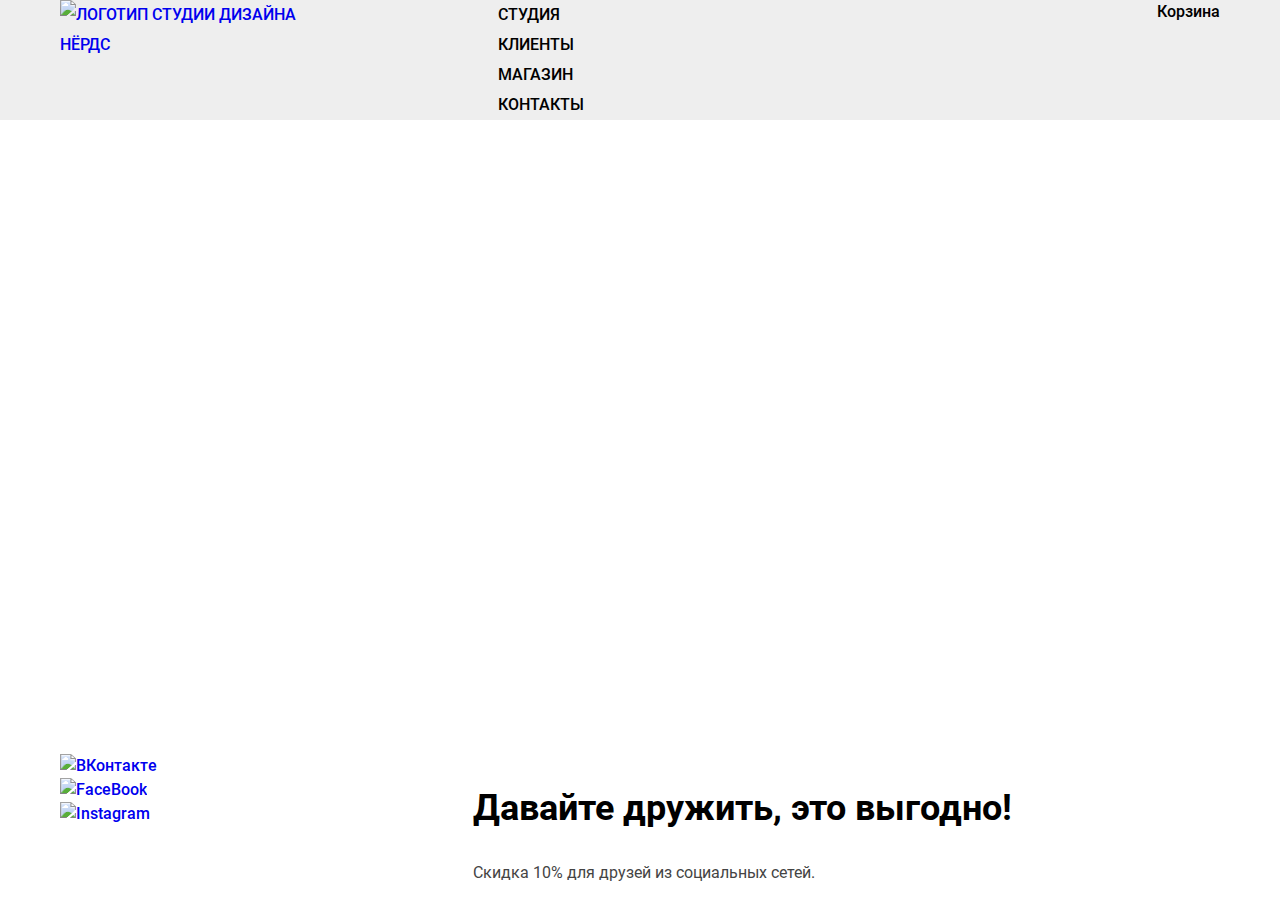
==== blank.html @ c36f4f52 "12/04" ====
<!DOCTYPE html>
<html class="page" lang="ru">
<head>
  <meta charset="UTF-8">
  <title>Проект студии дизайна Нёрдс</title>
  <link rel="stylesheet" href="css/normalize.css">
  <link rel="stylesheet" href="css/style.css">
  <link rel="icon" href="favicon.ico">
  <link rel="icon" href="img/favicons/favicon.svg" type="image/svg+xml">
  <link rel="icon" href="img/favicons/apple.png">
  <link rel="manifest" href="manifest.webmanifest">
</head>

<body class="page-body">
  <header class="page-header">
    <div class="container">
      <nav class="main-navigation">
        <a class="header-logo" href="index.html">
          <img src="https://via.placeholder.com/160x65" width="160" height="65" alt="Логотип студии дизайна Нёрдс">
        </a>
        <ul class="site-navigation">
          <li><a href="index.html">Студия</a></li>
          <li><a href="#">Клиенты</a></li>
          <li><a href="catalog.html">Магазин</a></li>
          <li><a href="#">Контакты</a></li>
        </ul>
      </nav>
      <div class="user-navigation">
        <a class="header-basket" href="blank.html">Корзина</a>
      </div>
    </div>
  </header>
  <main>

  </main>
  <footer class="main-footer container">
    <div>
      <ul class="footer-list">
        <li class="footer-item"><a href="#" target="blank"><img src="https://via.placeholder.com/81x81" width="81" height="81" alt="ВКонтакте"></a></li>
        <li class="footer-item"><a href="#" target="blank"><img src="https://via.placeholder.com/81x81" width="81" height="81" alt="FaceBook"></a></li>
        <li class="footer-item"><a href="#" target="blank"><img src="https://via.placeholder.com/81x81" width="81" height="81" alt="Instagram"></a></li>
      </ul>
    </div>
    <div>
      <p class="footer-slogan">Давайте дружить, это выгодно!</p>
      <p class="footer-text">Скидка 10% для друзей из социальных сетей.</p>
    </div>
  </footer>

</body>
</html>
---- css/style.css ----
/* Fonts */
@font-face {
  font-family: Roboto;
  src: url("../fonts/Roboto-Regular.woff2") format("woff2");
  src: url("../fonts/Roboto-Regular.woff") format("woff");
  font-weight: 400;
  font-style: normal;
}

@font-face {
  font-family: Roboto;
  src: url("../fonts/Roboto-Medium.woff2") format("woff2");
  src: url("../fonts/Roboto-Medium.woff") format("woff");
  font-weight: 500;
  font-style: normal;
}

@font-face {
    font-family: Roboto;
    src: url("../fonts/Roboto-Bold.woff2") format("woff2");
    src: url("../fonts/Roboto-Bold.woff") format("woff");
    font-weight: 700;
    font-style: normal;
}

:root {
  --basik-black: #000000;
  --basik-white: #ffffff;
  --basik-red: #fb565a;
  --red-hover: #e74246;
  --red-click: #d7373b;
  --basik-green: #00ca74;
  --green-hover: #00bc6c;
  --green-click: #00aa62;
  --basik-yellow: #efc849;
  --yellow-hover: #eab634;
  --yellow-click: #e5a722;
  --gray-7: #eeeeee;
  --gray-12: #e1e1e1;
  --gray-13: #dfdfdf;
  --gray-14: #dbdbdb;
  --gray-15: #d7dcde;
  --gray-16: #d5d5d5;
  --gray-28: #b4b9bb;
  --gray-35: #a6a6a6;
  --gray-60: #666666;
  --gray-70: #4d4d4d;
  --gray-73: #444444;
  --gray-82: #283136;
  --gray-87: #231F20;
  --opacity-white: 255, 255, 255;
  --opacity-black: 0, 0, 0;
  --opacity-gray: 166, 166, 166;
  --opacity-button-gray: 0, 1, 1;
}

.page-body {
  min-width: 1240px;
  margin: 0;
  padding: 0;
  font-family: "Roboto", "Arial", sans-serif;
  font-size: 16px;
  line-height: 24px;
  font-weight: 500;
  color: var(--basik-black);
  background-color: var(--basik-white);
  min-height: 100%;
  display: grid;
  grid-template-rows: min-content 1fr min-content;
}

.page {
  height: 100%;
}

a {
  text-decoration: none;
}

img {
  max-width: 100%;
  height: auto;
}

.container {
  max-width: 1160px;
  margin: 0 auto;
  padding: 0 40px;
}

.page-header {
  background-color: var(--gray-7);
  margin: 0;
  padding: 0;
}

.page-header .container {
  display: flex;
  justify-content: space-between;
}

.main-navigation {
  font-size: 16px;
  line-height: 30px;
  display: flex;
  width: 800px;
  /* display: grid;
  grid-template-columns: 160px 1fr min-content;
  gap: 30px; */
  text-transform: uppercase;
}

.header-logo img {
  width: 160px;
  height: 65px;
}

.site-navigation {
  list-style: none;
  padding: 0;
  margin: 0;
  width: 440px;
  margin-left: 200px;
}

/* User navigation */

.user-navigation {
  max-width: 150px;
}

.header-basket {
  padding-left: 25px;
}

.site-navigation a,
.header-basket {
  color: var(--basik-black);
}

.site-navigation a:hover,
.header-basket:hover {
  color: var(--basik-red);
}

.site-navigation a:active,
.header-basket:active {
  color: var(--basik-black);
  opacity: 30%;
}

/* Sliders */

.page-main {
  background-color: var(--gray-7);
  margin: 0;
  padding: 0;
}

.main-slider {
  background-color: var(--gray-7);
  color: var(--basik-black);
  margin-bottom: 80px;
}

.slider-title {
  font-size: 55px;
  line-height: 55px;
  margin-top: 0;
  padding-top: 78px;
}

.slider-text {
  color: var(--gray-82);
}

.button {
  text-align: center;
  vertical-align: middle;
  color: var(--basik-white);
  line-height: 18px;
  text-transform: uppercase;
  border-radius: 3px;
}

.button-red {
  background-color: var(--basik-red);
}

.button-red:hover {
  background-color: var(--red-hover);
}

.button-red:active {
  background-color: var(--red-click);
  color: rgba(var(--opacity-white), 0.3);
  box-shadow: inset 0px 3px 0px rgba(var(--opacity-button-gray), 0.1);
}

/* Services */

.services-list {
  list-style: none;
  padding: 0;
  margin: 0;
  display: grid;
  grid-template-columns: repeat(3, 1fr);
  gap: 100px;
  margin-bottom: 80px;
}

.services-item h3 {
  font-size: 24px;
  line-height: 30px;
  font-weight: 700;
  text-transform: uppercase;
}

.services-item p {
  color: var(--gray-82);
  font-weight: 400;
}

.button-green {
  background-color: var(--basik-green);
}

.button-green:hover {
  background-color: var(--green-hover);
}

.button-green:active {
  background-color: var(--green-click);
  color: rgba(var(--opacity-white), 0.3);
  box-shadow: inset 0px 3px 0px rgba(var(--opacity-button-gray), 0.1);
}

.button-yellow {
  background-color: var(--basik-yellow);
}

.button-yellow:hover {
  background-color: var(--yellow-hover);
}

.button-yellow:active {
  background-color: var(--yellow-click);
  color: rgba(var(--opacity-white), 0.3);
  box-shadow: inset 0px 3px 0px rgba(var(--opacity-button-gray), 0.1);
}

/* About us */

.advantages {
  display: grid;
  grid-template-columns: repeat(3, 1fr);
  gap: 40px;
  border-top: 2px solid var(--gray-7);
  padding-top: 40px;
  margin-bottom: 75px;
}

.advantages-block {
  color: var(--gray-82);
  font-weight: 400;
  grid-column: 1 / 3;
}

.advantages-slogan {
  font-size: 45px;
  line-height: 45px;
  color: var(--basik-black);
  font-weight: 500;
}

.advantages-caption {
  font-weight: 700;
  text-transform: uppercase;
}

.advantages-list {
  font-weight: 400;
}

.statistics {
  width: 360px;
}

.statistics dl {
  display: grid;
  grid-template-columns: repeat(3, 1fr);
  gap: 14px 20px;
}

.statistics p {
  text-transform: uppercase;
  font-weight: 700;
  text-align: center;
}

.statistics dd {
  font-size: 45px;
  line-height: 64px;
  font-weight: 700;
  grid-row: 1 / 2;
  margin: 0;
}

.percent {
  font-size: 26px;
  line-height: 40px;
}

.statistics dt {
  line-height: 18px;
  color: var(--gray-82);
  font-weight: 400;
}

/* Clients */

.clients-list {
  list-style: none;
  padding: 0;
  margin: 0;
  display: grid;
  grid-template-columns: repeat(4, 1fr);
  padding-top: 46px;
  padding-bottom: 44px;
  border-top: 2px solid var(--gray-7);
  border-bottom: 2px solid var(--gray-7);
  align-items: center;
  justify-items: center;
}

/* Contacts & Map */

.contacts {
  padding: 50px;
}
.contacts-caption {
  font-size: 18px;
  line-height: 30px;
  font-weight: 700;
  text-transform: uppercase;
}
.address,
.contacts-tel {
  line-height: 18px;
  color: var(--gray-60);
  font-weight: 400;
}

/* Footer */

.main-footer {
  min-width: 1160px;
  display: grid;
  grid-template-columns: 1fr 2fr;
  gap: 40px;
  padding-top: 70px;
}

.footer-list {
  list-style: none;
  padding: 0;
  margin: 0;
}

.footer-slogan {
  font-size: 36px;
  line-height: 36px;
  font-weight: 700;
}

.footer-text {
  line-height: 22px;
  color: var(--gray-73);
  font-weight: 400;
}

/* Catalog page */

.content {
  display: grid;
  grid-template-columns: 1fr 2fr;
  gap: 40px;
  margin-top: 0;
  margin-bottom: 0;
}

.page-title {
  font-size: 55px;
  line-height: 55px;
  font-weight: 500;
  text-align: center;
  margin-top: 0;
  margin-bottom: 0;
  padding-top: 72px;
  padding-bottom: 108px;
}

.sorting {
  display: grid;
  grid-template-columns: 1fr 1fr;
  column-gap: 40px;
}

.filter {
  padding-top: 55px;
  grid-row: 1 / 3;
}

.filter-title {
  font-size: 18px;
  line-height: 30px;
  font-weight: 700;
  text-transform: uppercase;
  margin: 0;
}

.from-to-filter {
  line-height: 22px;
  font-weight: 400;
  color: var(--gray-82);
  text-transform: uppercase;
}

.filter-points {
  line-height: 20px;
  font-weight: 400;
  color: var(--gray-82);
}

.button-gray {
  font-size: 16px;
  font-weight: 500;
  color: var(--basik-black);
  background-color: var(--gray-7);
  border: none;
}

.button-gray:hover {
  background-color: var(--gray-13);
}

.button-gray:active {
  background-color: var(--gray-16);
  color: rgba(var(--opacity-black), 0.3);
  box-shadow: inset 0px 3px 0px rgba(var(--opacity-button-gray), 0.1);
}

.filter-list {
  list-style: none;
  padding-left: 0;
  padding-top: 55px;
  font-size: 14px;
  line-height: 18px;
  font-weight: 400;
  text-transform: uppercase;
  margin-top: 0;
  margin-bottom: 0;
}

.sort-by-price {
  color: var(--basik-black);
}

.sort-by-type {
  color: rgba(var(--opacity-black), 0.3);
}

.sort-by-type:hover {
  color: rgba(var(--opacity-black), 0.6)
}

.sort-by-type:active {
  color: var(--basik-black)
}

.sort-by-name {
  color: rgba(var(--opacity-black), 0.3);
}

.sort-by-name:hover {
  color: rgba(var(--opacity-black), 0.6)
}

.sort-by-name:active {
  color: var(--basik-black)
}

.sort-down {
  color: var(--gray-87);
}

.sort-up {
  color: rgba(var(--opacity-gray), 0.2)
}

.sort-up:hover {
  color: var(--gray-35);
}

.sort-up:active {
  color: var(--gray-87);
}

/* screenshots of designs */

.design-list {
  list-style: none;
  margin: 0;
  padding: 0;
  margin-bottom: 55px;
  display: grid;
  grid-template-columns: 1fr 1fr;
  gap: 40px;
}

.design-info {
  background-color: var(--gray-7);
}

.design-title {
  font-size: 18px;
  line-height: 30px;
  font-weight: 700;
  text-transform: uppercase;
  color: var(--basik-black);
}

.design-title:hover {
  color: var(--basik-red);
}

.design-title:active {
  color: rgba(var(--opacity-black), 0.3);
}

.design-item p {
  line-height: 18px;
  font-weight: 400;
  color: var(--gray-60);
}

.button-price {
  background-color: var(--basik-red);
}

.button-price:hover {
  background-color: var(--red-hover);
}

.button-price:active {
  background-color: var(--red-click);
  box-shadow: inset 0px 3px 0px rgba(var(--opacity-button-gray), 0.1);
}

.page-number-list {
  list-style: none;
  margin: 0;
  padding: 0;
}

.page {
  border-radius: 3px;
  line-height: 18px;
  color: var(--basik-black);
}

.active-page {
  border: 3px solid var(--gray-14);
}

.page-button {
  color: var(--basik-black);
  background-color: var(--gray-7);
  text-transform: uppercase;
}

.page-button:hover {
  background-color: var(--gray-13);
}

.page-button:active {
  color: rgba(var(--opacity-black), 0.3);
  background-color: var(--gray-16);
  box-shadow: inset 0px 3px 0px rgba(var(--opacity-button-gray), 0.1);
}
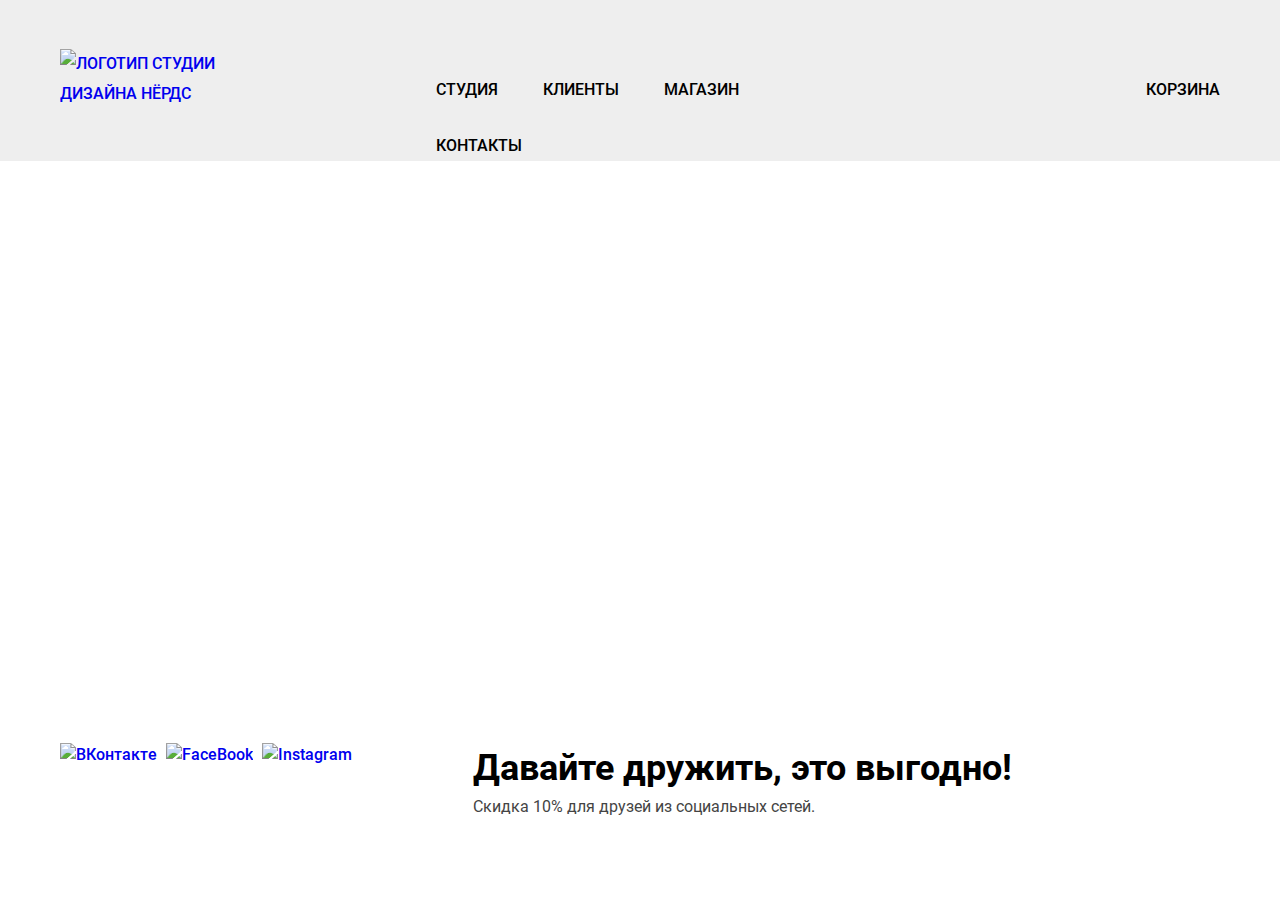
==== commit 1ae4c9ed: "grid, flex, button style" ====
--- a/blank.html
+++ b/blank.html
@@ -19,10 +19,10 @@
           <img src="https://via.placeholder.com/160x65" width="160" height="65" alt="Логотип студии дизайна Нёрдс">
         </a>
         <ul class="site-navigation">
-          <li><a href="index.html">Студия</a></li>
-          <li><a href="#">Клиенты</a></li>
-          <li><a href="catalog.html">Магазин</a></li>
-          <li><a href="#">Контакты</a></li>
+          <li class="navigation-item"><a href="index.html">Студия</a></li>
+          <li class="navigation-item"><a href="#">Клиенты</a></li>
+          <li class="navigation-item"><a href="catalog.html">Магазин</a></li>
+          <li class="navigation-item"><a href="#">Контакты</a></li>
         </ul>
       </nav>
       <div class="user-navigation">
--- a/css/style.css
+++ b/css/style.css
@@ -51,7 +51,11 @@
   --opacity-white: 255, 255, 255;
   --opacity-black: 0, 0, 0;
   --opacity-gray: 166, 166, 166;
-  --opacity-button-gray: 0, 1, 1;
+  --opacity-button-shadow: 0, 1, 1;
+}
+
+.page {
+  height: 100%;
 }
 
 .page-body {
@@ -69,8 +73,15 @@
   grid-template-rows: min-content 1fr min-content;
 }
 
-.page {
-  height: 100%;
+.visually-hidden {
+  position: absolute;
+  clip: rect(0 0 0 0);
+  padding: 0;
+  border: 0;
+  margin: -1px;
+  height: 1px;
+  width: 1px;
+  overflow: hidden;
 }
 
 a {
@@ -92,45 +103,50 @@
   background-color: var(--gray-7);
   margin: 0;
   padding: 0;
-}
-
-.page-header .container {
-  display: flex;
-  justify-content: space-between;
-}
-
-.main-navigation {
   font-size: 16px;
   line-height: 30px;
+  text-transform: uppercase;
+}
+
+.page-header .container {
+  display: flex;
+  justify-content: space-between;
+}
+
+.main-navigation {
   display: flex;
   width: 800px;
-  /* display: grid;
-  grid-template-columns: 160px 1fr min-content;
-  gap: 30px; */
-  text-transform: uppercase;
+}
+
+.main-navigation a {
+  height: 114px;
 }
 
 .header-logo img {
   width: 160px;
   height: 65px;
+  padding-top: 49px;
 }
 
 .site-navigation {
+  display: flex;
+  flex-wrap: wrap;
   list-style: none;
-  padding: 0;
-  margin: 0;
-  width: 440px;
+  padding: 49px 0 0;
+  margin: 0;
+  width: 700px;
   margin-left: 200px;
+}
+
+.navigation-item {
+padding: 26px 45px 0 0;
 }
 
 /* User navigation */
 
 .user-navigation {
   max-width: 150px;
-}
-
-.header-basket {
-  padding-left: 25px;
+  padding: 75px 0 0 25px;
 }
 
 .site-navigation a,
@@ -166,35 +182,47 @@
 .slider-title {
   font-size: 55px;
   line-height: 55px;
-  margin-top: 0;
+  margin: 0 0 25px;
   padding-top: 78px;
+  width: 520px;
 }
 
 .slider-text {
   color: var(--gray-82);
+  margin: 0 0 38px;
 }
 
 .button {
+  display: block;
   text-align: center;
-  vertical-align: middle;
   color: var(--basik-white);
   line-height: 18px;
   text-transform: uppercase;
   border-radius: 3px;
-}
-
-.button-red {
+  padding: 17px 0 15px;
+}
+
+.button-know {
   background-color: var(--basik-red);
-}
-
-.button-red:hover {
+  width: 240px;
+  margin: 0 0 80px;
+}
+
+.button-write-to-us {
+  background-color: var(--basik-red);
+  width: 219px;
+}
+
+.button-write-to-us:hover,
+.button-know:hover {
   background-color: var(--red-hover);
 }
 
-.button-red:active {
+.button-write-to-us:active,
+.button-know:active {
   background-color: var(--red-click);
   color: rgba(var(--opacity-white), 0.3);
-  box-shadow: inset 0px 3px 0px rgba(var(--opacity-button-gray), 0.1);
+  box-shadow: inset 0px 3px 0px rgba(var(--opacity-button-shadow), 0.1);
 }
 
 /* Services */
@@ -209,20 +237,48 @@
   margin-bottom: 80px;
 }
 
+.services-item {
+  display: flex;
+  flex-direction: column;
+}
+
 .services-item h3 {
   font-size: 24px;
   line-height: 30px;
   font-weight: 700;
   text-transform: uppercase;
+  margin: 0 0 16px;
 }
 
 .services-item p {
   color: var(--gray-82);
   font-weight: 400;
+  margin: 0 0 32px;
+}
+
+.services-item img {
+  order: -1;
+  margin: 0 0 25px;
+}
+
+.button-red {
+  background-color: var(--basik-red);
+  width: 160px;
+}
+
+.button-red:hover {
+  background-color: var(--red-hover);
+}
+
+.button-red:active {
+  background-color: var(--red-click);
+  color: rgba(var(--opacity-white), 0.3);
+  box-shadow: inset 0px 3px 0px rgba(var(--opacity-button-shadow), 0.1);
 }
 
 .button-green {
   background-color: var(--basik-green);
+  width: 160px;
 }
 
 .button-green:hover {
@@ -232,11 +288,12 @@
 .button-green:active {
   background-color: var(--green-click);
   color: rgba(var(--opacity-white), 0.3);
-  box-shadow: inset 0px 3px 0px rgba(var(--opacity-button-gray), 0.1);
+  box-shadow: inset 0px 3px 0px rgba(var(--opacity-button-shadow), 0.1);
 }
 
 .button-yellow {
   background-color: var(--basik-yellow);
+  width: 160px;
 }
 
 .button-yellow:hover {
@@ -246,7 +303,7 @@
 .button-yellow:active {
   background-color: var(--yellow-click);
   color: rgba(var(--opacity-white), 0.3);
-  box-shadow: inset 0px 3px 0px rgba(var(--opacity-button-gray), 0.1);
+  box-shadow: inset 0px 3px 0px rgba(var(--opacity-button-shadow), 0.1);
 }
 
 /* About us */
@@ -338,12 +395,14 @@
 .contacts {
   padding: 50px;
 }
+
 .contacts-caption {
   font-size: 18px;
   line-height: 30px;
   font-weight: 700;
   text-transform: uppercase;
 }
+
 .address,
 .contacts-tel {
   line-height: 18px;
@@ -362,21 +421,30 @@
 }
 
 .footer-list {
+  display: flex;
+  flex-wrap: wrap;
   list-style: none;
   padding: 0;
   margin: 0;
+}
+
+.footer-item {
+  padding: 68px 9px 76px 0;
 }
 
 .footer-slogan {
   font-size: 36px;
   line-height: 36px;
   font-weight: 700;
+  padding: 75px 0 0;
+  margin: 0 0 10px;
 }
 
 .footer-text {
   line-height: 22px;
   color: var(--gray-73);
   font-weight: 400;
+  margin: 0 0 82px;
 }
 
 /* Catalog page */
@@ -401,22 +469,46 @@
 }
 
 .sorting {
-  display: grid;
-  grid-template-columns: 1fr 1fr;
-  column-gap: 40px;
+  display: flex;
+  justify-content: space-between;
+  align-items: center;
+}
+
+.filter-sort {
+  font-size: 18px;
+  line-height: 30px;
+  font-weight: 700;
+  text-transform: uppercase;
+  margin: 0;
+  padding-top: 55px;
 }
 
 .filter {
   padding-top: 55px;
   grid-row: 1 / 3;
-}
-
-.filter-title {
+  width: 260px;
+}
+
+.filter fieldset {
+  padding: 0;
+  margin: 0 0 48px;
+  border: none;
+}
+
+.filter .filter-price {
+  margin-bottom: 48px;
+}
+
+.filter fieldset:first-child {
+  margin-bottom: 54px;
+}
+
+.filter legend {
   font-size: 18px;
   line-height: 30px;
   font-weight: 700;
   text-transform: uppercase;
-  margin: 0;
+  margin: 0 0 15px;
 }
 
 .from-to-filter {
@@ -438,6 +530,7 @@
   color: var(--basik-black);
   background-color: var(--gray-7);
   border: none;
+  width: 260px;
 }
 
 .button-gray:hover {
@@ -447,27 +540,29 @@
 .button-gray:active {
   background-color: var(--gray-16);
   color: rgba(var(--opacity-black), 0.3);
-  box-shadow: inset 0px 3px 0px rgba(var(--opacity-button-gray), 0.1);
+  box-shadow: inset 0px 3px 0px rgba(var(--opacity-button-shadow), 0.1);
 }
 
 .filter-list {
+  display: flex;
+  flex-wrap: wrap;
   list-style: none;
-  padding-left: 0;
-  padding-top: 55px;
+  padding: 61px 0 0;
   font-size: 14px;
   line-height: 18px;
   font-weight: 400;
   text-transform: uppercase;
-  margin-top: 0;
-  margin-bottom: 0;
+  margin: 0;
 }
 
 .sort-by-price {
   color: var(--basik-black);
+  padding-right: 25px;
 }
 
 .sort-by-type {
   color: rgba(var(--opacity-black), 0.3);
+  padding-right: 26px;
 }
 
 .sort-by-type:hover {
@@ -480,6 +575,7 @@
 
 .sort-by-name {
   color: rgba(var(--opacity-black), 0.3);
+  padding-right: 47px;
 }
 
 .sort-by-name:hover {
@@ -492,6 +588,7 @@
 
 .sort-down {
   color: var(--gray-87);
+  padding-right: 18px;
 }
 
 .sort-up {
@@ -520,6 +617,20 @@
 
 .design-info {
   background-color: var(--gray-7);
+  display: flex;
+  flex-direction: column;
+  align-items: center;
+}
+
+.design-info {
+  background-color: var(--gray-7);
+  display: flex;
+  flex-direction: column;
+  align-items: center;
+}
+
+.design-info h3 {
+  margin: 26px 0 12px;
 }
 
 .design-title {
@@ -542,10 +653,18 @@
   line-height: 18px;
   font-weight: 400;
   color: var(--gray-60);
+  width: 255px;
+  text-align: center;
+  margin: 0 0 32px;
 }
 
 .button-price {
   background-color: var(--basik-red);
+  margin-bottom: 44px;
+  width: 200px;
+  line-height: 18px;
+  color: var(--basik-white);
+  text-transform: uppercase;
 }
 
 .button-price:hover {
@@ -554,37 +673,61 @@
 
 .button-price:active {
   background-color: var(--red-click);
-  box-shadow: inset 0px 3px 0px rgba(var(--opacity-button-gray), 0.1);
+  box-shadow: inset 0px 3px 0px rgba(var(--opacity-button-shadow), 0.1);
 }
 
 .page-number-list {
   list-style: none;
   margin: 0;
   padding: 0;
-}
-
-.page {
+  display: flex;
+  flex-wrap: wrap;
+}
+
+.page-number-list li {
+  padding-right: 11px;
+}
+
+.pages {
+  display: block;
   border-radius: 3px;
   line-height: 18px;
   color: var(--basik-black);
+  padding: 17px 20px 15px;
+  text-transform: uppercase;
 }
 
 .active-page {
   border: 3px solid var(--gray-14);
+  box-sizing: border-box;
+  width: 50px;
+  height: 50px;
+  padding: 14px 0 15px;
+  text-align: center;
 }
 
 .page-button {
-  color: var(--basik-black);
   background-color: var(--gray-7);
-  text-transform: uppercase;
-}
-
-.page-button:hover {
+}
+
+.page-next {
+  background-color: var(--gray-7);
+  width: 260px;
+  text-align: center;
+}
+
+.page-button:hover,
+.page-next:hover {
   background-color: var(--gray-13);
 }
 
-.page-button:active {
+.page-button:active,
+.page-next:active {
   color: rgba(var(--opacity-black), 0.3);
   background-color: var(--gray-16);
-  box-shadow: inset 0px 3px 0px rgba(var(--opacity-button-gray), 0.1);
-}
+  box-shadow: inset 0px 3px 0px rgba(var(--opacity-button-shadow), 0.1);
+}
+
+
+
+
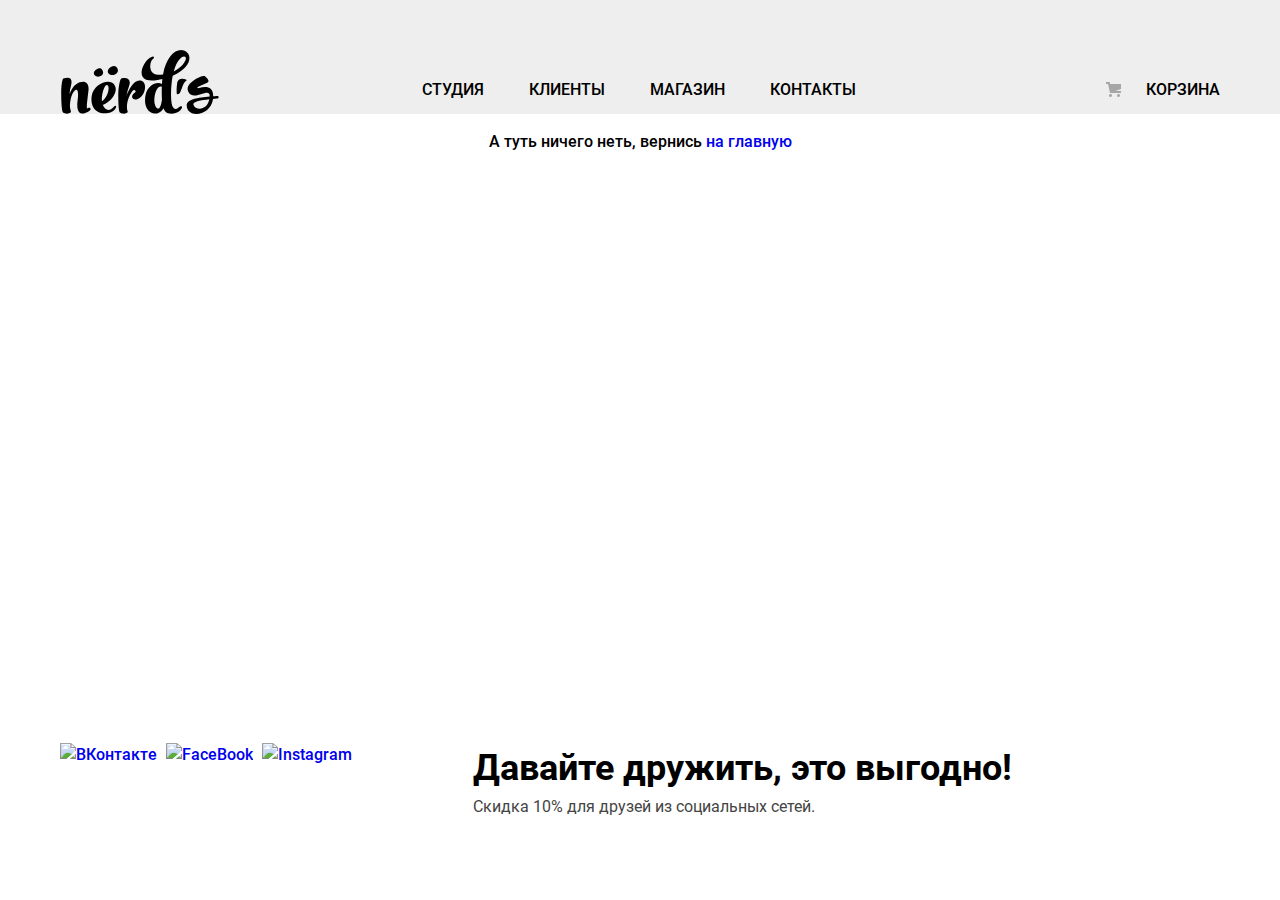
==== commit 6a0088ac: "styleIndex" ====
--- a/blank.html
+++ b/blank.html
@@ -16,7 +16,7 @@
     <div class="container">
       <nav class="main-navigation">
         <a class="header-logo" href="index.html">
-          <img src="https://via.placeholder.com/160x65" width="160" height="65" alt="Логотип студии дизайна Нёрдс">
+          <img src="img/logo/nerds-logo.svg" width="160" height="65" alt="Логотип студии дизайна Нёрдс">
         </a>
         <ul class="site-navigation">
           <li class="navigation-item"><a href="index.html">Студия</a></li>
@@ -30,8 +30,8 @@
       </div>
     </div>
   </header>
-  <main>
-
+  <main class="container">
+<p>А туть ничего неть, вернись <a href="index.html">на главную</a></p>
   </main>
   <footer class="main-footer container">
     <div>
--- a/css/style.css
+++ b/css/style.css
@@ -89,7 +89,6 @@
 }
 
 img {
-  max-width: 100%;
   height: auto;
 }
 
@@ -120,6 +119,7 @@
 
 .main-navigation a {
   height: 114px;
+  width: 160px;
 }
 
 .header-logo img {
@@ -135,18 +135,39 @@
   padding: 49px 0 0;
   margin: 0;
   width: 700px;
-  margin-left: 200px;
+  margin-left: 202px;
 }
 
 .navigation-item {
 padding: 26px 45px 0 0;
 }
 
+.navigation-item:nth-child(4n) {
+  padding-right: 0;
+  }
+
 /* User navigation */
 
 .user-navigation {
   max-width: 150px;
-  padding: 75px 0 0 25px;
+}
+
+.header-basket {
+  display: block;
+  position: relative;
+  padding: 75px 0 0 50px;
+}
+
+.header-basket::before {
+  content: "";
+  position: absolute;
+  top: 82px;
+  left: 10px;
+  width: 15px;
+  height: 15px;
+  background-image: url("../img/icons/cart-icon.svg");
+  background-repeat: no-repeat;
+  background-position: 0 0;
 }
 
 .site-navigation a,
@@ -165,6 +186,11 @@
   opacity: 30%;
 }
 
+.site-navigation span {
+  border-bottom: 2px solid var(--basik-red);
+  padding-bottom: 12px;
+}
+
 /* Sliders */
 
 .page-main {
@@ -174,15 +200,47 @@
 }
 
 .main-slider {
+  position: relative;
   background-color: var(--gray-7);
   color: var(--basik-black);
   margin-bottom: 80px;
+  height: 431px;
+}
+
+.slider-smartphones::after {
+  content: "";
+  position: absolute;
+  width: 760px;
+  height: 431px;
+  left: 397px;
+  bottom: 0;
+  background-image: url(../img/slides/smartphones.png);
+}
+
+.slider-macbook::after {
+  content: "";
+  position: absolute;
+  width: 760px;
+  height: 431px;
+  left: 397px;
+  bottom: 0;
+  background-image: url(../img/slides/macbook.png);
+}
+
+.slider-notepad::after {
+  content: "";
+  position: absolute;
+  width: 760px;
+  height: 431px;
+  left: 397px;
+  bottom: 0;
+  background-image: url(../img/slides/notepad.png);
 }
 
 .slider-title {
   font-size: 55px;
   line-height: 55px;
-  margin: 0 0 25px;
+  margin: 0 0 26px;
   padding-top: 78px;
   width: 520px;
 }
@@ -230,16 +288,19 @@
 .services-list {
   list-style: none;
   padding: 0;
-  margin: 0;
-  display: grid;
-  grid-template-columns: repeat(3, 1fr);
-  gap: 100px;
   margin-bottom: 80px;
+  display: flex;
+  flex-wrap: wrap;
 }
 
 .services-item {
   display: flex;
   flex-direction: column;
+  margin-right: 100px;
+}
+
+.services-item:nth-child(3n) {
+  margin-right: 0;
 }
 
 .services-item h3 {
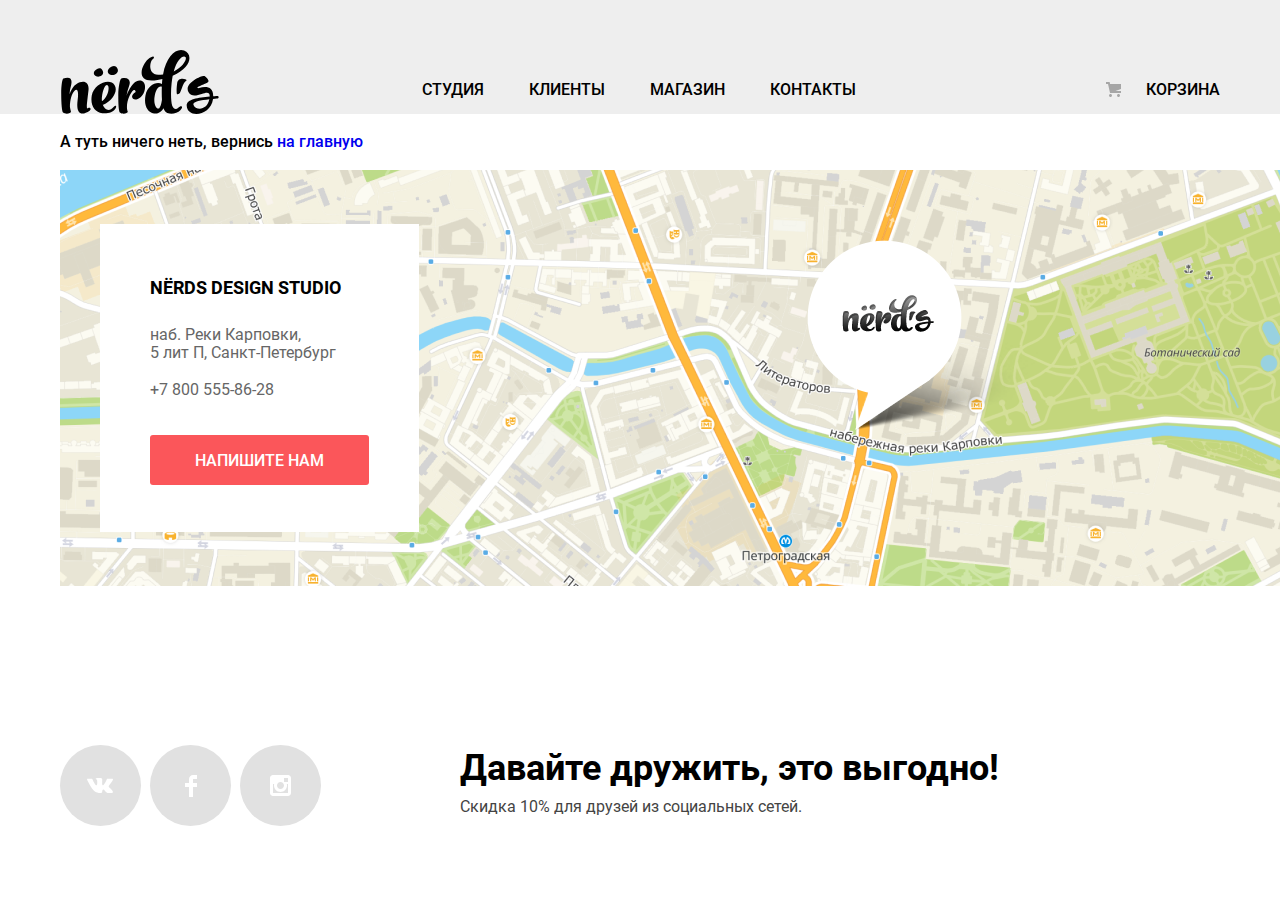
==== commit a281e72d: "Не тыкающиеся чекбоксы" ====
--- a/blank.html
+++ b/blank.html
@@ -32,20 +32,58 @@
   </header>
   <main class="container">
 <p>А туть ничего неть, вернись <a href="index.html">на главную</a></p>
-  </main>
-  <footer class="main-footer container">
-    <div>
-      <ul class="footer-list">
-        <li class="footer-item"><a href="#" target="blank"><img src="https://via.placeholder.com/81x81" width="81" height="81" alt="ВКонтакте"></a></li>
-        <li class="footer-item"><a href="#" target="blank"><img src="https://via.placeholder.com/81x81" width="81" height="81" alt="FaceBook"></a></li>
-        <li class="footer-item"><a href="#" target="blank"><img src="https://via.placeholder.com/81x81" width="81" height="81" alt="Instagram"></a></li>
-      </ul>
+
+  <section class="contacts">
+    <div class="container contacts-block">
+      <div class="contacts-list">
+        <h2 class="visually-hidden">Контакты</h2>
+        <p class="contacts-caption">nёrds design studio</p>
+        <p class="address">наб. Реки Карповки,<br>
+        5 лит П, Санкт-Петербург</p>
+        <p class="contacts-tel"><a href="tel:+78005558628">+7 800 555-86-28</a></p>
+        <a class="button button-write-to-us" href="#">Напишите нам</a>
+      </div>
     </div>
-    <div>
-      <p class="footer-slogan">Давайте дружить, это выгодно!</p>
-      <p class="footer-text">Скидка 10% для друзей из социальных сетей.</p>
+    <div class="map">
+      <img src="img/map1.png" alt="Карта как нас найти">
     </div>
-  </footer>
+  </section>
+
+</main>
+
+<footer class="main-footer container">
+  <div>
+    <ul class="footer-list">
+      <li>
+        <a class="social-button" href="blank.html" target="blank">
+          <span class="visually-hidden">Вконтакте</span>
+          <svg width="27" height="27" viewBox="0 0 27 15" fill="none" preserveAspectRatio="xMidYMid" xmlns="http://www.w3.org/2000/svg">
+            <path d="M16.138 11.51C17.094 11.201 18.318 13.55 19.621 14.449C20.599 15.13 21.348 14.983 21.348 14.983L24.821 14.933C24.821 14.933 26.636 14.821 25.778 13.379C25.707 13.259 25.275 12.31 23.193 10.357C21.016 8.31404 21.311 8.64504 23.932 5.11304C25.529 2.96004 26.168 1.64504 25.968 1.08504C25.776 0.546037 24.603 0.686037 24.603 0.686037L20.69 0.713037C20.309 0.714037 19.986 0.832037 19.839 1.22804C19.836 1.23204 19.218 2.89404 18.394 4.30704C16.653 7.29604 15.958 7.45504 15.67 7.26804C15.009 6.83504 15.176 5.53104 15.176 4.60404C15.176 1.70704 15.608 0.499037 14.33 0.187037C13.903 0.0830374 13.591 0.0150374 12.502 0.00503741C11.11 -0.0159626 9.92797 0.00503743 9.25797 0.334037C8.81297 0.557037 8.47197 1.04604 8.67897 1.07404C8.93897 1.10904 9.52197 1.23404 9.83397 1.66004C10.235 2.21204 10.223 3.44904 10.223 3.44904C10.223 3.44904 10.452 6.86004 9.68297 7.28304C9.15497 7.57304 8.43297 6.98104 6.87997 4.26704C6.08697 2.87904 5.48797 1.34504 5.48797 1.34504C5.48797 1.34504 5.37197 1.06004 5.16197 0.904037C4.91197 0.719037 4.56197 0.660037 4.56197 0.660037L0.84797 0.684037C0.84797 0.684037 0.28997 0.700037 0.0849697 0.946037C-0.0970303 1.16404 0.0699697 1.61404 0.0699697 1.61404C0.0699697 1.61404 2.97897 8.49504 6.27297 11.961C9.29297 15.143 12.725 14.932 12.725 14.932H14.28C14.28 14.932 14.749 14.878 14.989 14.62C15.213 14.38 15.203 13.929 15.203 13.929C15.203 13.929 15.172 11.82 16.138 11.51Z" fill="white"/>
+          </svg>
+        </a>
+      </li>
+      <li>
+        <a class="social-button" href="blank.html" target="blank">
+          <svg width="12" height="22" viewBox="0 0 12 22" fill="none" xmlns="http://www.w3.org/2000/svg">
+            <path d="M12 4V0H8C5.79086 0 4 1.79086 4 4V8H0V12H4V22H8V12H12V8H8V4H12Z" fill="white"/>
+          </svg>
+       </a>
+      </li>
+      <li>
+        <a class="social-button" href="blank.html" target="blank">
+          <svg width="21" height="21" viewBox="0 0 21 21" fill="none" xmlns="http://www.w3.org/2000/svg">
+            <path fill-rule="evenodd" clip-rule="evenodd" d="M3 0H18C19.65 0 21 1.35 21 3V18C21 19.65 19.65 21 18 21H3C1.35 21 0 19.65 0 18V3C0 1.35 1.35 0 3 0ZM14 10.5C14 8.57 12.43 7 10.5 7C8.57 7 7 8.57 7 10.5C7 12.43 8.57 14 10.5 14C12.43 14 14 12.43 14 10.5ZM3 18V9H4.181C4.0626 9.49127 4.00186 9.99467 4 10.5C4 14.0899 6.91015 17 10.5 17C14.0899 17 17 14.0899 17 10.5C16.9986 9.99464 16.9379 9.49118 16.819 9H18V18H3ZM14 7H18V3H14V7Z" fill="white"/>
+          </svg>
+        </a>
+      </li>
+    </ul>
+  </div>
+  <div class="footer-caption">
+    <p class="footer-slogan">Давайте дружить, это выгодно!</p>
+    <p class="footer-text">Скидка 10% для друзей из социальных сетей.</p>
+  </div>
+</footer>
 
 </body>
 </html>
+
--- a/css/style.css
+++ b/css/style.css
@@ -39,9 +39,11 @@
   --gray-12: #e1e1e1;
   --gray-13: #dfdfdf;
   --gray-14: #dbdbdb;
-  --gray-15: #d7dcde;
+  --gray-15: #d7dcdf;
   --gray-16: #d5d5d5;
+  --gray-24: #c1c1c1;
   --gray-28: #b4b9bb;
+  --gray-33: #ababab;
   --gray-35: #a6a6a6;
   --gray-60: #666666;
   --gray-70: #4d4d4d;
@@ -109,6 +111,7 @@
 
 .page-header .container {
   display: flex;
+  flex-wrap: wrap;
   justify-content: space-between;
 }
 
@@ -187,8 +190,9 @@
 }
 
 .site-navigation span {
+  display: block;
   border-bottom: 2px solid var(--basik-red);
-  padding-bottom: 12px;
+  padding-bottom: 13px;
 }
 
 /* Sliders */
@@ -199,12 +203,28 @@
   padding: 0;
 }
 
-.main-slider {
+.slider {
+  position: relative;
+  margin-bottom: 80px;
+}
+
+.slider-list {
+  position: relative;
+  margin: 0;
+  padding: 0;
+  list-style: none;
+}
+
+.slider-item {
+  display: none;
   position: relative;
   background-color: var(--gray-7);
   color: var(--basik-black);
-  margin-bottom: 80px;
   height: 431px;
+}
+
+.slide-current {
+  display: block;
 }
 
 .slider-smartphones::after {
@@ -258,6 +278,7 @@
   text-transform: uppercase;
   border-radius: 3px;
   padding: 17px 0 15px;
+  cursor: pointer;
 }
 
 .button-know {
@@ -283,18 +304,56 @@
   box-shadow: inset 0px 3px 0px rgba(var(--opacity-button-shadow), 0.1);
 }
 
+.slider-controls {
+  position: absolute;
+  bottom: 96px;
+  left: 577px;
+  display: flex;
+  flex-wrap: wrap;
+  width: 88px;
+  justify-content: space-between;
+}
+
+.slider-controls button {
+  position: relative;
+  padding: 0;
+  margin: 0;
+  width: 18px;
+  height: 18px;
+  background-color: var(--basik-white);
+  border: none;
+  border-radius: 50%;
+  cursor: pointer;
+}
+
+.slider-controls .current::before {
+  content:"";
+  position: absolute;
+  top: 5px;
+  left: 5px;
+  width: 4px;
+  height: 4px;
+  background-color: transparent;
+  border:2px solid var(--gray-24);
+  border-radius: 50%;
+}
+
 /* Services */
+
+.services {
+  margin-bottom: 80px;
+}
 
 .services-list {
   list-style: none;
   padding: 0;
-  margin-bottom: 80px;
   display: flex;
   flex-wrap: wrap;
 }
 
 .services-item {
   display: flex;
+  flex-wrap: wrap;
   flex-direction: column;
   margin-right: 100px;
 }
@@ -374,14 +433,18 @@
   grid-template-columns: repeat(3, 1fr);
   gap: 40px;
   border-top: 2px solid var(--gray-7);
-  padding-top: 40px;
-  margin-bottom: 75px;
+  padding-top: 39px;
+  margin-bottom: 50px;
 }
 
 .advantages-block {
   color: var(--gray-82);
   font-weight: 400;
   grid-column: 1 / 3;
+}
+
+.advantages-block p:nth-of-type(2) {
+  margin-bottom: 41px;
 }
 
 .advantages-slogan {
@@ -389,31 +452,56 @@
   line-height: 45px;
   color: var(--basik-black);
   font-weight: 500;
+  margin: 34px 0 33px;
 }
 
 .advantages-caption {
   font-weight: 700;
   text-transform: uppercase;
+  margin-bottom: 23px;
 }
 
 .advantages-list {
   font-weight: 400;
+  list-style: none;
+  margin: 0;
+  padding-left: 37px;
+}
+
+.advantages-list li {
+  position: relative;
+  padding-bottom: 24px;
+}
+
+.advantages-list li::before {
+  content: "";
+  position: absolute;
+  top: 11px;
+  left: -37px;
+  width: 25px;
+  height: 2px;
+  background-color: var(--basik-red);
 }
 
 .statistics {
   width: 360px;
+}
+
+.statistics img {
+  margin-bottom: 14px;
 }
 
 .statistics dl {
   display: grid;
   grid-template-columns: repeat(3, 1fr);
-  gap: 14px 20px;
+  gap: 14px 3px;
 }
 
 .statistics p {
   text-transform: uppercase;
   font-weight: 700;
   text-align: center;
+  margin-bottom: 30px;
 }
 
 .statistics dd {
@@ -437,24 +525,95 @@
 
 /* Clients */
 
+.clients {
+  margin-bottom: 80px;
+}
+
 .clients-list {
   list-style: none;
-  padding: 0;
+  padding: 46px 0 36px;
   margin: 0;
   display: grid;
-  grid-template-columns: repeat(4, 1fr);
-  padding-top: 46px;
-  padding-bottom: 44px;
+  grid-template-columns: 280px 300px 300px 280px;
   border-top: 2px solid var(--gray-7);
   border-bottom: 2px solid var(--gray-7);
   align-items: center;
   justify-items: center;
 }
 
+.clients-item {
+  position: relative;
+}
+
+.clients-item img {
+  position: relative;
+  opacity: 0.2;
+}
+
+.clients-item:hover img {
+  opacity: 1;
+}
+
+.clients-item:active img {
+  opacity: 0.1;
+}
+
+.client-html-academy {
+  margin-left: -18px;
+}
+
+.client-html-academy::after {
+  content: "";
+  position: absolute;
+  top: 1px;
+  left: 247px;
+  width: 2px;
+  height: 52px;
+  background-color: var(--gray-7);
+}
+
+.client-barbershop::after {
+  content: "";
+  position: absolute;
+  top: 17px;
+  left: 253px;
+  width: 2px;
+  height: 52px;
+  background-color: var(--gray-7);
+}
+
+.client-pink::after {
+  content: "";
+  position: absolute;
+  top: -2px;
+  left: 241px;
+  width: 2px;
+  height: 52px;
+  background-color: var(--gray-7);
+}
+
+.client-mishka {
+  margin-left: 22px;
+}
+
 /* Contacts & Map */
 
 .contacts {
-  padding: 50px;
+  margin-bottom: 70px;
+}
+
+.contacts-block {
+  position: relative;
+}
+
+.contacts-list {
+  position: absolute;
+  background-color: var(--basik-white);
+  width: 319px;
+  min-height: 308px;
+  box-sizing: border-box;
+  padding: 49px 50px 47px;
+  top: 54px;
 }
 
 .contacts-caption {
@@ -462,23 +621,42 @@
   line-height: 30px;
   font-weight: 700;
   text-transform: uppercase;
+  margin: 0 0 23px;
 }
 
 .address,
-.contacts-tel {
+.contacts-tel a {
   line-height: 18px;
   color: var(--gray-60);
   font-weight: 400;
 }
 
+.contacts-tel {
+  margin-bottom: 33px;
+}
+
+.map img {
+  height: 416px;
+  width: 1440px;
+  display: block;
+  margin: 0 auto;
+}
+
+.contacts-block::after {
+  position: absolute;
+  content: "";
+  background-image: url(../img/map-marker.png);
+  width: 231px;
+  height: 190px;
+  left: 747px;
+  top: 70px;
+}
+
 /* Footer */
 
 .main-footer {
   min-width: 1160px;
-  display: grid;
-  grid-template-columns: 1fr 2fr;
-  gap: 40px;
-  padding-top: 70px;
+  display: flex;
 }
 
 .footer-list {
@@ -489,16 +667,48 @@
   margin: 0;
 }
 
-.footer-item {
-  padding: 68px 9px 76px 0;
+.footer-caption {
+  padding-left: 139px;
+}
+
+.footer-list li {
+  margin-right: 9px;
+}
+
+.footer-list li:last-child {
+  margin-right: 0;
+}
+
+.social-button {
+  display: flex;
+  flex-wrap: wrap;
+  align-items: center;
+  justify-content: center;
+  border-radius: 50%;
+  width: 81px;
+  height: 81px;
+  background-color: var(--gray-12);
+}
+
+.social-button:hover {
+  background-color: var(--red-hover);
+}
+
+.social-button:active {
+  background-color: var(--red-click);
+  box-shadow: inset 0px 3px 0px rgba(var(--opacity-button-shadow), 0.1);
+}
+
+.social-button:active svg {
+  opacity: 0.3;
 }
 
 .footer-slogan {
   font-size: 36px;
   line-height: 36px;
   font-weight: 700;
-  padding: 75px 0 0;
-  margin: 0 0 10px;
+  padding: 0;
+  margin: 5px 0 10px;
 }
 
 .footer-text {
@@ -531,6 +741,7 @@
 
 .sorting {
   display: flex;
+  flex-wrap: wrap;
   justify-content: space-between;
   align-items: center;
 }
@@ -544,24 +755,69 @@
   padding-top: 55px;
 }
 
-.filter {
+.filters {
   padding-top: 55px;
   grid-row: 1 / 3;
   width: 260px;
 }
 
+.range-filter {
+  width: 260px;
+  margin-top: 33px;
+}
+
+.range-controls {
+  position: relative;
+  height: 41px;
+  background-color: var(--gray-7);
+  border-radius: 3px;
+  margin-bottom: 14px;
+  padding: 39px 20px 0;
+}
+
+.range-controls .scale {
+  height: 2px;
+  background: var(--gray-15);
+}
+
+.range-controls .bar {
+  width: 70%;
+  height: 2px;
+  background: var(--basik-green);
+}
+
+.range-controls .toggle {
+  width: 4px;
+  height: 4px;
+  padding: 0;
+  background-color: var(--gray-33);
+  border: 8px solid var(--basik-white);
+  border-radius: 50%;
+  box-shadow: 0px 2px 1px rgba(var(--opacity-black), 0.15);
+  position: absolute;
+  top: 30px;
+  left: 0;
+  cursor: pointer;
+}
+
+.range-controls .toggle-min {
+  left: 18px;
+}
+
+.range-controls .toggle-max {
+  left: 160px;
+}
+
+.filter ul {
+  list-style: none;
+  margin: 0;
+  padding: 0 0 0 36px;
+}
+
 .filter fieldset {
   padding: 0;
-  margin: 0 0 48px;
+  margin: 0 0 51px;
   border: none;
-}
-
-.filter .filter-price {
-  margin-bottom: 48px;
-}
-
-.filter fieldset:first-child {
-  margin-bottom: 54px;
 }
 
 .filter legend {
@@ -569,20 +825,74 @@
   line-height: 30px;
   font-weight: 700;
   text-transform: uppercase;
-  margin: 0 0 15px;
-}
-
-.from-to-filter {
+  margin: 0 0 16px;
+}
+
+.price-controls {
   line-height: 22px;
   font-weight: 400;
   color: var(--gray-82);
   text-transform: uppercase;
+  display: flex;
+  justify-content: space-between;
+}
+
+.price-controls input {
+  width: 60px;
+  padding: 10px;
+  margin-left: 10px;
+  text-align: center;
+  color: #283136;
+  border: none;
+  border-radius: 5px;
+  background: var(--gray-7);
+  font-family: inherit;
+  font-size: inherit;
 }
 
 .filter-points {
   line-height: 20px;
   font-weight: 400;
   color: var(--gray-82);
+}
+
+.filter-option {
+  margin-bottom: 19px;
+}
+
+.filter-option:last-child {
+  margin-bottom: 0;
+}
+
+.filter-option label {
+  position: relative;
+  display: block;
+  cursor: pointer;
+  user-select: none;
+}
+
+.filter-input-checkbox + label::before {
+  content: "";
+  position: absolute;
+  width: 23px;
+  height: 23px;
+  background-image: url(../img/catalog/checkbox-off.svg);
+  left: -36px;
+  top: -2px;
+}
+
+.filter-input-checkbox:checked + label::after {
+  content: "";
+  position: absolute;
+  top: -2px;
+  left: -36px;
+  width: 23px;
+  height: 23px;
+  background-image: url(../img/catalog/checkbox-on.svg);
+}
+
+.filter-input-checkbox:checked + label::before {
+  display: none;
 }
 
 .button-gray {
@@ -607,61 +917,71 @@
 .filter-list {
   display: flex;
   flex-wrap: wrap;
+  justify-content: space-between;
   list-style: none;
-  padding: 61px 0 0;
+  padding: 55px 0 0;
+  margin: 0;
+}
+
+.filter-list button {
+  border: none;
+  background-color: var(--basik-white);
   font-size: 14px;
   line-height: 18px;
   font-weight: 400;
   text-transform: uppercase;
-  margin: 0;
-}
-
-.sort-by-price {
+}
+
+.sort-by-price,
+.sort-by-type {
+  padding-right: 25px;
+}
+
+.sort {
+  color: rgba(var(--opacity-black), 0.3);
+  padding: 0 26px 0 0;
+  cursor: pointer;
+}
+
+.sort-active {
   color: var(--basik-black);
   padding-right: 25px;
 }
 
-.sort-by-type {
-  color: rgba(var(--opacity-black), 0.3);
-  padding-right: 26px;
-}
-
-.sort-by-type:hover {
+.sort:hover {
   color: rgba(var(--opacity-black), 0.6)
 }
 
-.sort-by-type:active {
+.sort:active {
   color: var(--basik-black)
 }
 
-.sort-by-name {
-  color: rgba(var(--opacity-black), 0.3);
-  padding-right: 47px;
-}
-
-.sort-by-name:hover {
-  color: rgba(var(--opacity-black), 0.6)
-}
-
-.sort-by-name:active {
-  color: var(--basik-black)
+.sort-direction {
+  margin: 0;
+  padding: 0;
+  cursor: pointer;
+  opacity: 0.2;
 }
 
 .sort-down {
-  color: var(--gray-87);
-  padding-right: 18px;
-}
-
-.sort-up {
-  color: rgba(var(--opacity-gray), 0.2)
-}
-
-.sort-up:hover {
-  color: var(--gray-35);
-}
-
-.sort-up:active {
-  color: var(--gray-87);
+  padding: 0 18px 0 21px;
+}
+
+.sort-direction-active {
+  opacity: 1;
+  cursor: default;
+}
+
+.sort-direction-active path {
+  fill: var(--gray-87);
+}
+
+.sort-direction:hover {
+  opacity: 1;
+}
+
+.sort-direction:active path {
+  fill: var(--gray-87);
 }
 
 /* screenshots of designs */
@@ -670,28 +990,29 @@
   list-style: none;
   margin: 0;
   padding: 0;
-  margin-bottom: 55px;
-  display: grid;
-  grid-template-columns: 1fr 1fr;
-  gap: 40px;
+  margin-bottom: 31px;
+  display: flex;
+  flex-wrap: wrap;
+  width: 760px;
+  justify-content: space-between;
+}
+
+.design-list svg {
+  display: block;
+  opacity: 0.12;
 }
 
 .design-info {
+  box-sizing: border-box;
+  width: 360px;
+  padding: 26px 80px 44px;
   background-color: var(--gray-7);
-  display: flex;
-  flex-direction: column;
+  display: none;
   align-items: center;
-}
-
-.design-info {
-  background-color: var(--gray-7);
-  display: flex;
-  flex-direction: column;
-  align-items: center;
-}
-
-.design-info h3 {
-  margin: 26px 0 12px;
+  text-align: center;
+  position: absolute;
+  left: 0;
+  bottom: 20px;
 }
 
 .design-title {
@@ -702,6 +1023,10 @@
   color: var(--basik-black);
 }
 
+.design-item h3 {
+  margin: 0 0 12px;
+}
+
 .design-title:hover {
   color: var(--basik-red);
 }
@@ -710,24 +1035,49 @@
   color: rgba(var(--opacity-black), 0.3);
 }
 
+.design-item {
+  position: relative;
+  padding-top: 8px;
+  padding-bottom: 14px;;
+}
+
 .design-item p {
+  display: inline-block;
   line-height: 18px;
   font-weight: 400;
   color: var(--gray-60);
-  width: 255px;
   text-align: center;
   margin: 0 0 32px;
 }
 
+.design-item img{
+  border-bottom-left-radius: 5px;
+  border-bottom-right-radius: 5px;
+}
+
 .button-price {
   background-color: var(--basik-red);
-  margin-bottom: 44px;
+  margin: 0 auto;
   width: 200px;
   line-height: 18px;
   color: var(--basik-white);
   text-transform: uppercase;
 }
 
+.design-item:hover .design-info {
+  display: block;
+  border-bottom-left-radius: 5px;
+  border-bottom-right-radius: 5px;
+}
+
+.design-item:hover svg {
+  opacity: 1;
+}
+
+.design-item:hover img {
+  box-shadow: 0px 6px 15px rgba(var(--opacity-black), 0.25);
+}
+
 .button-price:hover {
   background-color: var(--red-hover);
 }
@@ -739,7 +1089,7 @@
 
 .page-number-list {
   list-style: none;
-  margin: 0;
+  margin: 0 0 60px;
   padding: 0;
   display: flex;
   flex-wrap: wrap;
@@ -773,7 +1123,7 @@
 
 .page-next {
   background-color: var(--gray-7);
-  width: 260px;
+  width: 220px;
   text-align: center;
 }
 
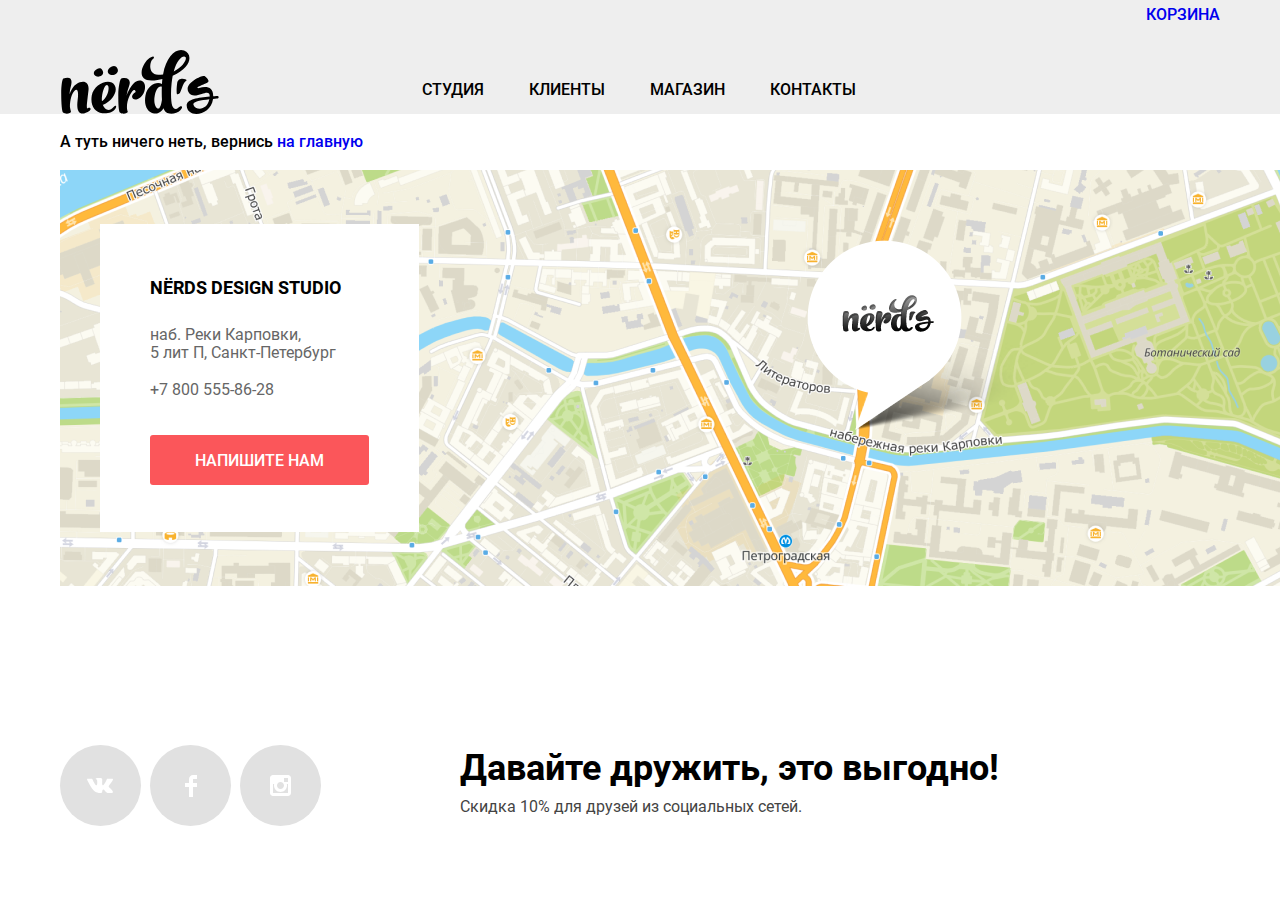
==== commit db7ded73: "форма" ====
--- a/blank.html
+++ b/blank.html
@@ -26,7 +26,7 @@
         </ul>
       </nav>
       <div class="user-navigation">
-        <a class="header-basket" href="blank.html">Корзина</a>
+        <a class="header-cart" href="blank.html">Корзина</a>
       </div>
     </div>
   </header>
--- a/css/style.css
+++ b/css/style.css
@@ -179,7 +179,9 @@
 }
 
 .site-navigation a:hover,
-.header-basket:hover {
+.header-basket:hover,
+.site-navigation a:focus,
+.header-basket:focus {
   color: var(--basik-red);
 }
 
@@ -220,7 +222,8 @@
   position: relative;
   background-color: var(--gray-7);
   color: var(--basik-black);
-  height: 431px;
+  padding-bottom: 80px;
+  /* min-height: 431px; */
 }
 
 .slide-current {
@@ -261,13 +264,14 @@
   font-size: 55px;
   line-height: 55px;
   margin: 0 0 26px;
-  padding-top: 78px;
+  padding-top: 72px;
   width: 520px;
 }
 
 .slider-text {
   color: var(--gray-82);
   margin: 0 0 38px;
+  width: 416px;
 }
 
 .button {
@@ -279,12 +283,14 @@
   border-radius: 3px;
   padding: 17px 0 15px;
   cursor: pointer;
+  font-weight: 500;
+  border: none;
 }
 
 .button-know {
   background-color: var(--basik-red);
   width: 240px;
-  margin: 0 0 80px;
+  margin: 0;
 }
 
 .button-write-to-us {
@@ -293,7 +299,9 @@
 }
 
 .button-write-to-us:hover,
-.button-know:hover {
+.button-know:hover,
+.button-write-to-us:focus,
+.button-know:focus {
   background-color: var(--red-hover);
 }
 
@@ -386,7 +394,8 @@
   width: 160px;
 }
 
-.button-red:hover {
+.button-red:hover,
+.button-red:focus {
   background-color: var(--red-hover);
 }
 
@@ -401,7 +410,8 @@
   width: 160px;
 }
 
-.button-green:hover {
+.button-green:hover,
+.button-green:focus {
   background-color: var(--green-hover);
 }
 
@@ -416,7 +426,8 @@
   width: 160px;
 }
 
-.button-yellow:hover {
+.button-yellow:hover,
+.button-yellow:focus {
   background-color: var(--yellow-hover);
 }
 
@@ -550,7 +561,8 @@
   opacity: 0.2;
 }
 
-.clients-item:hover img {
+.clients-item:hover img,
+.clients-item:focus img {
   opacity: 1;
 }
 
@@ -633,6 +645,13 @@
 
 .contacts-tel {
   margin-bottom: 33px;
+}
+
+.map iframe {
+  height: 416px;
+  width: 1440px;
+  display: block;
+  margin: 0 auto;
 }
 
 .map img {
@@ -690,7 +709,8 @@
   background-color: var(--gray-12);
 }
 
-.social-button:hover {
+.social-button:hover,
+.social-button:focus {
   background-color: var(--red-hover);
 }
 
@@ -767,15 +787,12 @@
 }
 
 .range-controls {
-  position: relative;
-  height: 41px;
-  background-color: var(--gray-7);
   border-radius: 3px;
+  padding: 39px 20px;
   margin-bottom: 14px;
-  padding: 39px 20px 0;
-}
-
-.range-controls .scale {
+}
+
+/* .range-controls .scale {
   height: 2px;
   background: var(--gray-15);
 }
@@ -806,7 +823,7 @@
 
 .range-controls .toggle-max {
   left: 160px;
-}
+} */
 
 .filter ul {
   list-style: none;
@@ -871,6 +888,37 @@
   user-select: none;
 }
 
+.filter-input-radio + label::before {
+  content: "";
+  position: absolute;
+  left: -36px;
+  top: -1px;
+  width: 17px;
+  height: 17px;
+  border: 4px solid var(--gray-70);
+  border-radius: 50%;
+  opacity: 0.4;
+}
+
+.filter-input-radio:checked + label::after {
+  content: "";
+  position: absolute;
+  top: 7px;
+  left: -28px;
+  width: 9px;
+  height: 9px;
+  background-color: var(--gray-70);
+  border-radius: 50%;
+  opacity: 0.4;
+}
+
+.filter-input-radio:hover + label::before,
+.filter-input-radio:hover + label::after,
+.filter-input-radio:focus + label::before,
+.filter-input-radio:focus + label::after {
+  opacity: 1;
+}
+
 .filter-input-checkbox + label::before {
   content: "";
   position: absolute;
@@ -879,6 +927,7 @@
   background-image: url(../img/catalog/checkbox-off.svg);
   left: -36px;
   top: -2px;
+  opacity: 0.4;
 }
 
 .filter-input-checkbox:checked + label::after {
@@ -889,6 +938,14 @@
   width: 23px;
   height: 23px;
   background-image: url(../img/catalog/checkbox-on.svg);
+  opacity: 0.4;
+}
+
+.filter-input-checkbox:hover + label::before,
+.filter-input-checkbox:hover + label::after,
+.filter-input-checkbox:focus + label::before,
+.filter-input-checkbox:focus + label::after {
+  opacity: 1;
 }
 
 .filter-input-checkbox:checked + label::before {
@@ -904,7 +961,8 @@
   width: 260px;
 }
 
-.button-gray:hover {
+.button-gray:hover,
+.button-gray:focus {
   background-color: var(--gray-13);
 }
 
@@ -948,7 +1006,8 @@
   padding-right: 25px;
 }
 
-.sort:hover {
+.sort:hover,
+.sort:focus {
   color: rgba(var(--opacity-black), 0.6)
 }
 
@@ -976,7 +1035,8 @@
   fill: var(--gray-87);
 }
 
-.sort-direction:hover {
+.sort-direction:hover,
+.sort-direction:focus {
   opacity: 1;
 }
 
@@ -1005,7 +1065,7 @@
 .design-info {
   box-sizing: border-box;
   width: 360px;
-  padding: 26px 80px 44px;
+  padding: 26px 50px 44px;
   background-color: var(--gray-7);
   display: none;
   align-items: center;
@@ -1027,7 +1087,8 @@
   margin: 0 0 12px;
 }
 
-.design-title:hover {
+.design-title:hover,
+.design-title:focus {
   color: var(--basik-red);
 }
 
@@ -1064,21 +1125,25 @@
   text-transform: uppercase;
 }
 
-.design-item:hover .design-info {
+.design-item:hover .design-info,
+.design-item:focus .design-info {
   display: block;
   border-bottom-left-radius: 5px;
   border-bottom-right-radius: 5px;
 }
 
-.design-item:hover svg {
+.design-item:hover svg,
+.design-item:focus svg {
   opacity: 1;
 }
 
-.design-item:hover img {
+.design-item:hover img,
+.design-item:focus img {
   box-shadow: 0px 6px 15px rgba(var(--opacity-black), 0.25);
 }
 
-.button-price:hover {
+.button-price:hover,
+.button-price:focus {
   background-color: var(--red-hover);
 }
 
@@ -1128,7 +1193,9 @@
 }
 
 .page-button:hover,
-.page-next:hover {
+.page-next:hover,
+.page-button:focus,
+.page-next:focus {
   background-color: var(--gray-13);
 }
 
@@ -1139,6 +1206,33 @@
   box-shadow: inset 0px 3px 0px rgba(var(--opacity-button-shadow), 0.1);
 }
 
-
-
-
+/* Modal Write to us */
+
+.modal h2 {
+  font-size: 45px;
+  line-height: 53px;
+  font-weight: 700;
+}
+
+.modal label {
+  line-height: 18px;
+  font-weight: 500;
+}
+
+.modal-button {
+  background-color: var(--basik-red);
+  min-width: 260px;
+}
+
+.write-us input[type="text"],
+.write-us input[type="email"],
+.write-us textarea {
+  color: var(--gray-73);
+  opacity: 0.5;
+  font-style: 16px;
+  line-height: 18px;
+  font-weight: 400;
+  border: 2px solid var(--gray-15);
+  border-radius: 3px;
+  resize: none;
+}
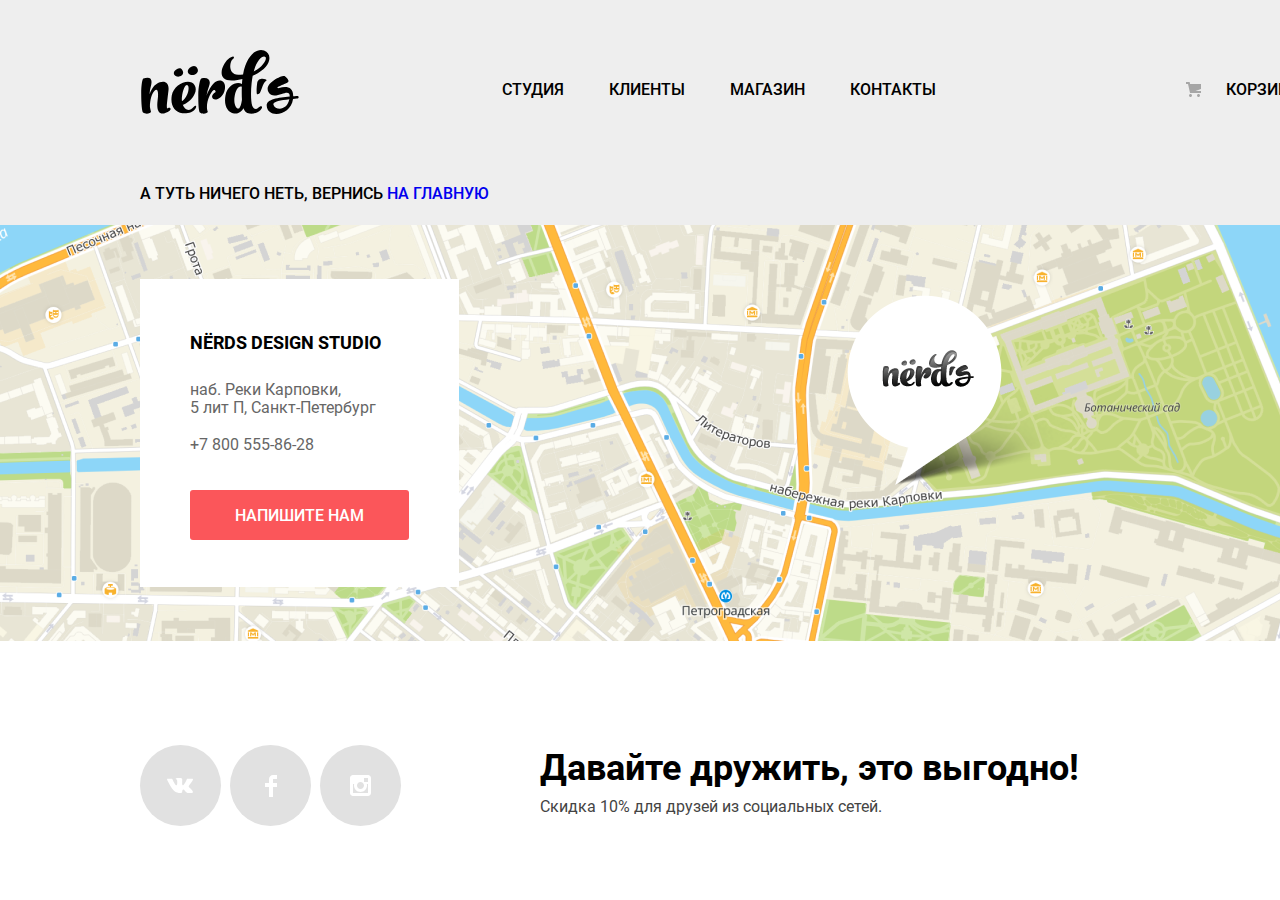
==== commit 9c03c091: "popap" ====
--- a/blank.html
+++ b/blank.html
@@ -28,11 +28,10 @@
       <div class="user-navigation">
         <a class="header-cart" href="blank.html">Корзина</a>
       </div>
+      <p>А туть ничего неть, вернись <a href="index.html">на главную</a></p>
     </div>
   </header>
-  <main class="container">
-<p>А туть ничего неть, вернись <a href="index.html">на главную</a></p>
-
+<main class>
   <section class="contacts">
     <div class="container contacts-block">
       <div class="contacts-list">
@@ -41,7 +40,7 @@
         <p class="address">наб. Реки Карповки,<br>
         5 лит П, Санкт-Петербург</p>
         <p class="contacts-tel"><a href="tel:+78005558628">+7 800 555-86-28</a></p>
-        <a class="button button-write-to-us" href="#">Напишите нам</a>
+        <a class="button button-feedback" href="">Напишите нам</a>
       </div>
     </div>
     <div class="map">
--- a/css/style.css
+++ b/css/style.css
@@ -125,10 +125,13 @@
   width: 160px;
 }
 
+.header-logo {
+  margin-top: 49px;
+}
+
 .header-logo img {
   width: 160px;
   height: 65px;
-  padding-top: 49px;
 }
 
 .site-navigation {
@@ -153,18 +156,20 @@
 
 .user-navigation {
   max-width: 150px;
-}
-
-.header-basket {
+  margin-top: 75px;
+  position: relative;
+}
+
+.header-cart {
   display: block;
   position: relative;
-  padding: 75px 0 0 50px;
-}
-
-.header-basket::before {
+  padding-left: 50px;
+}
+
+.user-navigation::before {
   content: "";
   position: absolute;
-  top: 82px;
+  top: 7px;
   left: 10px;
   width: 15px;
   height: 15px;
@@ -174,19 +179,19 @@
 }
 
 .site-navigation a,
-.header-basket {
+.header-cart {
   color: var(--basik-black);
 }
 
 .site-navigation a:hover,
-.header-basket:hover,
+.header-cart:hover,
 .site-navigation a:focus,
-.header-basket:focus {
+.header-cart:focus {
   color: var(--basik-red);
 }
 
 .site-navigation a:active,
-.header-basket:active {
+.header-cart:active {
   color: var(--basik-black);
   opacity: 30%;
 }
@@ -293,19 +298,19 @@
   margin: 0;
 }
 
-.button-write-to-us {
+.button-feedback {
   background-color: var(--basik-red);
   width: 219px;
 }
 
-.button-write-to-us:hover,
+.button-feedback:hover,
 .button-know:hover,
-.button-write-to-us:focus,
+.button-feedback:focus,
 .button-know:focus {
   background-color: var(--red-hover);
 }
 
-.button-write-to-us:active,
+.button-feedback:active,
 .button-know:active {
   background-color: var(--red-click);
   color: rgba(var(--opacity-white), 0.3);
@@ -1023,7 +1028,7 @@
 }
 
 .sort-down {
-  padding: 0 18px 0 21px;
+  margin: 0 18px 0 21px;
 }
 
 .sort-direction-active {
@@ -1125,22 +1130,23 @@
   text-transform: uppercase;
 }
 
+.design-item:hover svg,
+.test:focus svg {
+  opacity: 1;
+}
+
+.design-item:hover img,
+.test:focus img {
+  box-shadow: 0px 6px 15px rgba(var(--opacity-black), 0.25);
+}
+
 .design-item:hover .design-info,
-.design-item:focus .design-info {
+.test:focus .design-info {
   display: block;
   border-bottom-left-radius: 5px;
   border-bottom-right-radius: 5px;
 }
 
-.design-item:hover svg,
-.design-item:focus svg {
-  opacity: 1;
-}
-
-.design-item:hover img,
-.design-item:focus img {
-  box-shadow: 0px 6px 15px rgba(var(--opacity-black), 0.25);
-}
 
 .button-price:hover,
 .button-price:focus {
@@ -1208,25 +1214,42 @@
 
 /* Modal Write to us */
 
+.modal {
+  width: 760px;
+  height: 443px;
+  position: fixed;
+  left: 50%;
+  top: 50%;
+  transform: translate(-50%, -50%);
+  margin: 0 auto;
+  padding: 63px 100px 84px;
+  background-color: var(--basik-white);
+  box-shadow: 0px 20px 40px rgba(var(--opacity-black), 0.4);
+  display: none;
+}
+
+.modal-show {
+  display: block;
+}
+
 .modal h2 {
   font-size: 45px;
   line-height: 53px;
   font-weight: 700;
+  padding: 0 0 20px;
+  margin: 0;
 }
 
 .modal label {
+  display: block;
   line-height: 18px;
   font-weight: 500;
-}
-
-.modal-button {
-  background-color: var(--basik-red);
-  min-width: 260px;
-}
-
-.write-us input[type="text"],
-.write-us input[type="email"],
-.write-us textarea {
+  margin-bottom: 10px;
+}
+
+.modal-form input[type="text"],
+.modal-form input[type="email"],
+.modal-form textarea {
   color: var(--gray-73);
   opacity: 0.5;
   font-style: 16px;
@@ -1235,4 +1258,63 @@
   border: 2px solid var(--gray-15);
   border-radius: 3px;
   resize: none;
-}
+  box-sizing: border-box;
+  width: 360px;
+  padding: 13px 16px;
+}
+
+.modal-form input,
+.modal-form textarea {
+  display: block;
+}
+
+.modal-form {
+  display: flex;
+  flex-wrap: wrap;
+  justify-content: space-between;
+}
+
+.modal-form textarea {
+  width: 100%;
+  margin-bottom: 30px;
+}
+
+.modal-button {
+  background-color: var(--basik-red);
+  min-width: 260px;
+}
+
+.modal-button:hover {
+  background-color: var(--red-hover);
+}
+
+.modal-button:active {
+  background-color: var(--red-click);
+  color: rgba(var(--opacity-white), 0.3);
+  box-shadow: inset 0px 3px 0px rgba(var(--opacity-button-shadow), 0.1);
+}
+
+.modal-close {
+  position: absolute;
+  top: 77px;
+  right: 91px;
+  width: 22px;
+  height: 22px;
+  border: 0;
+  cursor: pointer;
+  background-color: transparent;
+}
+
+.modal-close::before {
+  content: "";
+  position: absolute;
+  background-image: url(../img/icons/close-cross.svg);
+  width: 21px;
+  height: 21px;
+  top: 0;
+  right: 0;
+}
+
+.modal-close::before:hover {
+  opacity: 0.3;
+}
